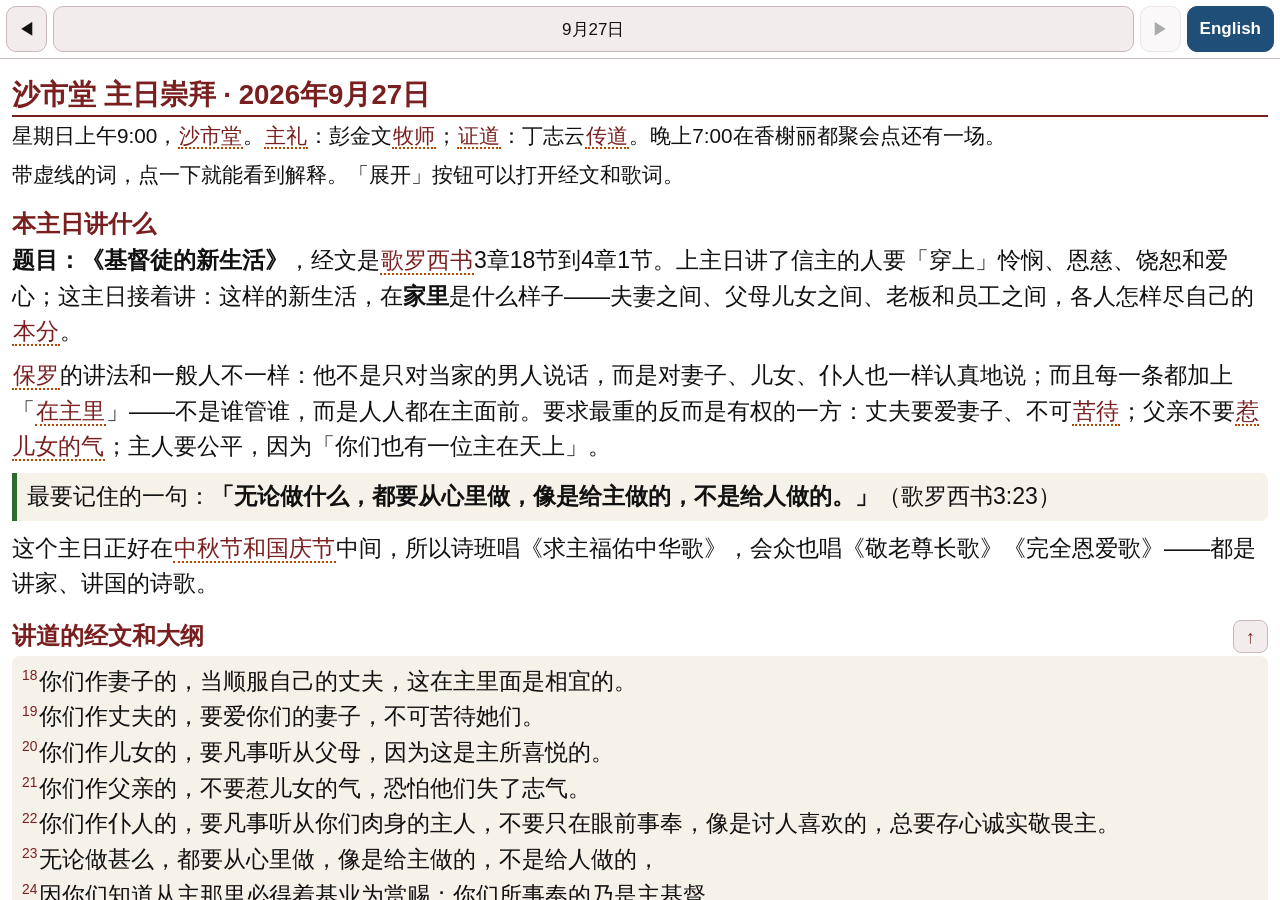
==== church/index.html @ 02067023 "church app: compact top bar (date always visible under large system fonts; single language toggle) C" ====
<!DOCTYPE html>
<html lang="zh-CN"><head><meta charset="utf-8"><meta name="viewport" content="width=device-width, initial-scale=1, viewport-fit=cover">
<title>沙市堂 主日崇拜指南</title><link rel="manifest" href="/church/manifest.webmanifest"><meta name="theme-color" content="#7A1F1F">
<link rel="icon" href="/church/icon-192.png">
<style>
:root{color-scheme:light dark;--fg:#111;--bg:#fff;--sect:#7A1F1F;--en:#1F4E79;--rule:#c9b8b8;--chip:#f3ecec}
@media (prefers-color-scheme:dark){:root{--fg:#e8e8e8;--bg:#121212;--sect:#e39a9a;--en:#8fb8ea;--rule:#5a4444;--chip:#2a2222}}
html,body{height:100%;margin:0;overflow:hidden;background:var(--bg);color:var(--fg);font-family:"PingFang SC","HarmonyOS Sans SC","Noto Sans CJK SC","Helvetica Neue",Arial,sans-serif}
#bar{position:fixed;top:0;left:0;right:0;height:58px;padding:env(safe-area-inset-top,0px) 6px 0;display:flex;align-items:center;gap:6px;border-bottom:1px solid var(--rule);background:var(--bg);font-size:17px;z-index:2;-webkit-text-size-adjust:none;text-size-adjust:none}
#bar button,#bar select{font:inherit;min-height:46px;border:1px solid var(--rule);border-radius:10px;background:var(--chip);color:var(--fg)}
#prev,#next{font-size:18px;padding:0 11px;flex:0 0 auto}
#sel{flex:1 1 auto;min-width:0;width:0;text-align:center;font-weight:bold;color:var(--sect);padding:0 4px;-webkit-appearance:none;appearance:none;white-space:nowrap;overflow:hidden;text-overflow:ellipsis}
#lang{display:flex;flex:0 0 auto}
#lang button{padding:0 12px;font-weight:bold;color:#fff;background:var(--sect);border-color:var(--sect)}
#lang button.toen{background:var(--en);border-color:var(--en)}
#bar button:disabled{opacity:.35}
#f{position:fixed;left:0;right:0;bottom:0;top:calc(58px + env(safe-area-inset-top,0px));width:100%;height:calc(100% - 58px - env(safe-area-inset-top,0px));border:0;background:var(--bg)}
#empty{padding:80px 20px;font-size:22px;text-align:center}
</style></head><body>
<div id="bar"><button id="prev" type="button" aria-label="上一周">◀</button><select id="sel" aria-label="日期"></select><button id="next" type="button" aria-label="下一周">▶</button>
<span id="lang"><button id="lb" type="button">English</button></span></div>
<iframe id="f" title="主日崇拜指南"></iframe>
<script>
var WEEKS=[{"d": "2026-09-27", "en": "2026-09-27-en.html", "zh": "2026-09-27.html"}, {"d": "2026-09-20", "en": "2026-09-20-en.html", "zh": "2026-09-20.html"}];
(function(){
var f=document.getElementById('f'),sel=document.getElementById('sel'),prev=document.getElementById('prev'),next=document.getElementById('next'),
    lb=document.getElementById('lb');
function fmt(d){var p=d.split('-');return (+p[1])+'月'+(+p[2])+'日';}
function pad(n){return (n<10?'0':'')+n;}
function pick(){var t=new Date(),today=t.getFullYear()+'-'+pad(t.getMonth()+1)+'-'+pad(t.getDate());
  var fut=WEEKS.filter(function(w){return w.d>=today;});   /* next Sunday (or today) if its guide is up */
  if(fut.length)return fut[fut.length-1].d;                /* WEEKS is newest-first, so the last future one is the nearest */
  return WEEKS.length?WEEKS[0].d:null;}                    /* otherwise the most recent past Sunday */
function idx(d){for(var i=0;i<WEEKS.length;i++)if(WEEKS[i].d===d)return i;return -1;}
var q=new URLSearchParams(location.search),stored=null;try{stored=localStorage.getItem('lang');}catch(e){}
var lang=q.get('lang')||stored||'zh',cur=(q.get('d')&&idx(q.get('d'))>=0)?q.get('d'):pick();
WEEKS.forEach(function(w){var o=document.createElement('option');o.value=w.d;o.textContent=fmt(w.d);sel.appendChild(o);});
function load(){var w=WEEKS[idx(cur)];if(!w){document.body.innerHTML='<div id="empty">还没有内容。</div>';return;}
  if(lang==='en'&&!w.en)lang='zh';if(lang==='zh'&&!w.zh)lang='en';
  var file=lang==='en'?w.en:w.zh;if(f.getAttribute('src')!=='/church/'+file)f.src='/church/'+file;
  sel.value=cur;lb.textContent=lang==='en'?'中文':'English';lb.className=lang==='en'?'':'toen';lb.disabled=lang==='en'?!w.zh:!w.en;
  prev.disabled=idx(cur)>=WEEKS.length-1;next.disabled=idx(cur)<=0;
  try{localStorage.setItem('lang',lang);}catch(e){}
}
sel.addEventListener('change',function(){cur=sel.value;load();});
prev.addEventListener('click',function(){var i=idx(cur);if(i<WEEKS.length-1){cur=WEEKS[i+1].d;load();}});
next.addEventListener('click',function(){var i=idx(cur);if(i>0){cur=WEEKS[i-1].d;load();}});
lb.addEventListener('click',function(){lang=(lang==='en')?'zh':'en';load();});
load();
})();
</script><script>if("serviceWorker" in navigator){navigator.serviceWorker.register("/church/sw.js").catch(function(){});}</script>
</body></html>
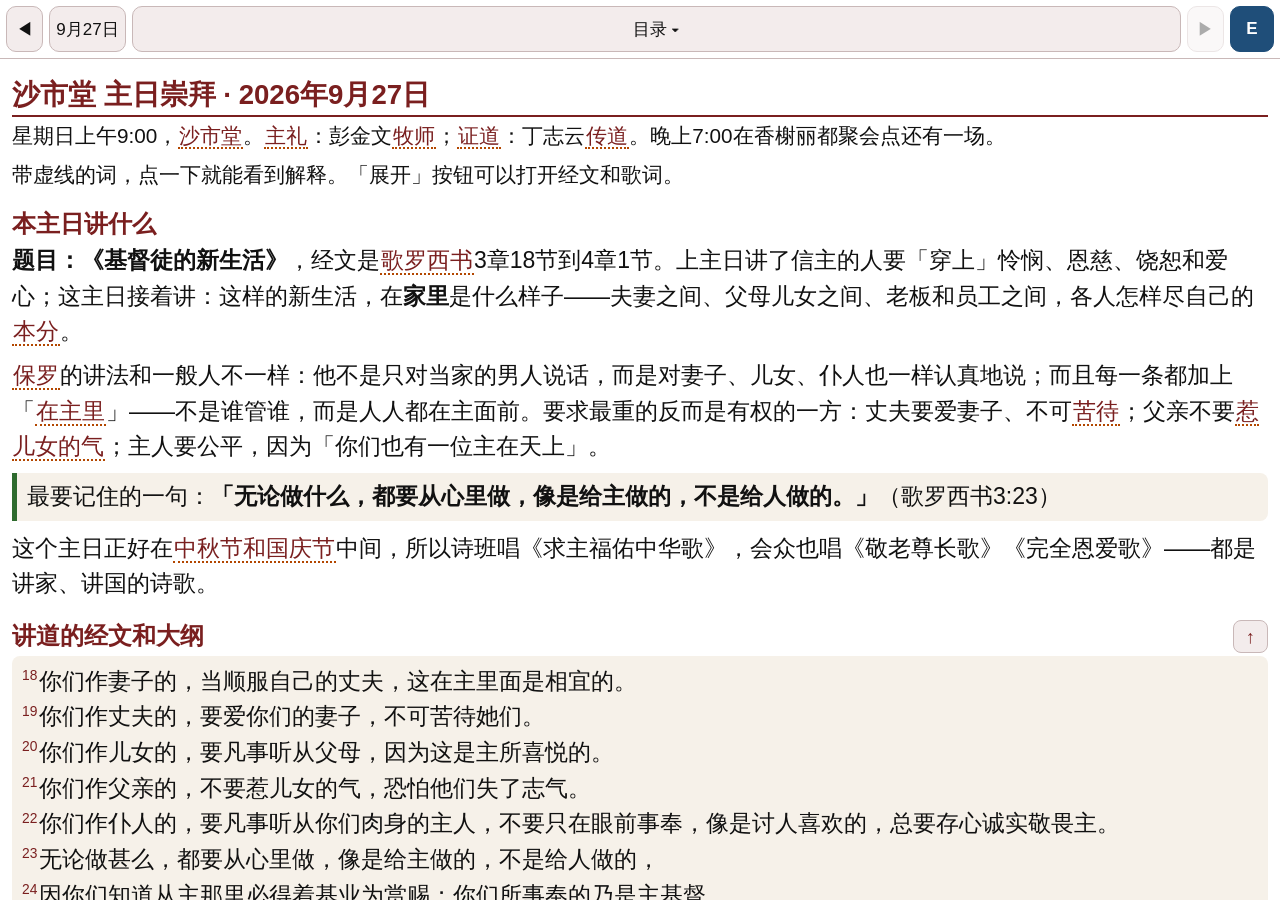
==== commit 60e1eccb: "church app: section dropdown (jump within the page), one-character language button Co-Authored-By: C" ====
--- a/church/index.html
+++ b/church/index.html
@@ -8,23 +8,25 @@
 html,body{height:100%;margin:0;overflow:hidden;background:var(--bg);color:var(--fg);font-family:"PingFang SC","HarmonyOS Sans SC","Noto Sans CJK SC","Helvetica Neue",Arial,sans-serif}
 #bar{position:fixed;top:0;left:0;right:0;height:58px;padding:env(safe-area-inset-top,0px) 6px 0;display:flex;align-items:center;gap:6px;border-bottom:1px solid var(--rule);background:var(--bg);font-size:17px;z-index:2;-webkit-text-size-adjust:none;text-size-adjust:none}
 #bar button,#bar select{font:inherit;min-height:46px;border:1px solid var(--rule);border-radius:10px;background:var(--chip);color:var(--fg)}
-#prev,#next{font-size:18px;padding:0 11px;flex:0 0 auto}
-#sel{flex:1 1 auto;min-width:0;width:0;text-align:center;font-weight:bold;color:var(--sect);padding:0 4px;-webkit-appearance:none;appearance:none;white-space:nowrap;overflow:hidden;text-overflow:ellipsis}
+#prev,#next{font-size:17px;padding:0 9px;flex:0 0 auto}
+#sel,#sec{min-width:0;font-weight:bold;color:var(--sect);padding:0 6px;-webkit-appearance:none;appearance:none;white-space:nowrap;overflow:hidden;text-overflow:ellipsis;text-align:center}
+#sel{flex:0 1 auto;max-width:34%}
+#sec{flex:1 1 auto;width:0;color:var(--fg);font-weight:normal}
 #lang{display:flex;flex:0 0 auto}
-#lang button{padding:0 12px;font-weight:bold;color:#fff;background:var(--sect);border-color:var(--sect)}
+#lang button{padding:0 12px;min-width:44px;font-weight:bold;color:#fff;background:var(--sect);border-color:var(--sect)}
 #lang button.toen{background:var(--en);border-color:var(--en)}
 #bar button:disabled{opacity:.35}
 #f{position:fixed;left:0;right:0;bottom:0;top:calc(58px + env(safe-area-inset-top,0px));width:100%;height:calc(100% - 58px - env(safe-area-inset-top,0px));border:0;background:var(--bg)}
 #empty{padding:80px 20px;font-size:22px;text-align:center}
 </style></head><body>
-<div id="bar"><button id="prev" type="button" aria-label="上一周">◀</button><select id="sel" aria-label="日期"></select><button id="next" type="button" aria-label="下一周">▶</button>
-<span id="lang"><button id="lb" type="button">English</button></span></div>
+<div id="bar"><button id="prev" type="button" aria-label="上一周">◀</button><select id="sel" aria-label="日期"></select><select id="sec" aria-label="章节"></select><button id="next" type="button" aria-label="下一周">▶</button>
+<span id="lang"><button id="lb" type="button" aria-label="语言">E</button></span></div>
 <iframe id="f" title="主日崇拜指南"></iframe>
 <script>
 var WEEKS=[{"d": "2026-09-27", "en": "2026-09-27-en.html", "zh": "2026-09-27.html"}, {"d": "2026-09-20", "en": "2026-09-20-en.html", "zh": "2026-09-20.html"}];
 (function(){
 var f=document.getElementById('f'),sel=document.getElementById('sel'),prev=document.getElementById('prev'),next=document.getElementById('next'),
-    lb=document.getElementById('lb');
+    lb=document.getElementById('lb'),sec=document.getElementById('sec');
 function fmt(d){var p=d.split('-');return (+p[1])+'月'+(+p[2])+'日';}
 function pad(n){return (n<10?'0':'')+n;}
 function pick(){var t=new Date(),today=t.getFullYear()+'-'+pad(t.getMonth()+1)+'-'+pad(t.getDate());
@@ -38,10 +40,19 @@
 function load(){var w=WEEKS[idx(cur)];if(!w){document.body.innerHTML='<div id="empty">还没有内容。</div>';return;}
   if(lang==='en'&&!w.en)lang='zh';if(lang==='zh'&&!w.zh)lang='en';
   var file=lang==='en'?w.en:w.zh;if(f.getAttribute('src')!=='/church/'+file)f.src='/church/'+file;
-  sel.value=cur;lb.textContent=lang==='en'?'中文':'English';lb.className=lang==='en'?'':'toen';lb.disabled=lang==='en'?!w.zh:!w.en;
+  sel.value=cur;lb.textContent=lang==='en'?'中':'E';lb.className=lang==='en'?'':'toen';lb.disabled=lang==='en'?!w.zh:!w.en;
   prev.disabled=idx(cur)>=WEEKS.length-1;next.disabled=idx(cur)<=0;
   try{localStorage.setItem('lang',lang);}catch(e){}
 }
+function buildSections(){sec.innerHTML='';var d=null;try{d=f.contentDocument;}catch(e){}
+  var o=document.createElement('option');o.value='';o.textContent=(lang==='en'?'Sections':'目录')+' ▾';sec.appendChild(o);if(!d)return;
+  var hs=d.querySelectorAll('h1[id],h2[id],h3[id]');for(var i=0;i<hs.length;i++){var h=hs[i],c=h.cloneNode(true),ups=c.querySelectorAll('a');
+    for(var j=0;j<ups.length;j++)ups[j].parentNode.removeChild(ups[j]);
+    var txt=(c.textContent||'').replace(/\s+/g,' ').trim(),k=txt.indexOf(' — ');if(k>8)txt=txt.slice(0,k);if(!txt)continue;
+    var op=document.createElement('option');op.value=h.id;op.textContent=(h.tagName==='H1'?'':'· ')+txt;sec.appendChild(op);}}
+f.addEventListener('load',buildSections);
+sec.addEventListener('change',function(){var id=sec.value;sec.selectedIndex=0;if(!id)return;var d=null;try{d=f.contentDocument;}catch(e){}
+  var el=d&&d.getElementById(id);if(el){el.scrollIntoView({block:'start'});}});
 sel.addEventListener('change',function(){cur=sel.value;load();});
 prev.addEventListener('click',function(){var i=idx(cur);if(i<WEEKS.length-1){cur=WEEKS[i+1].d;load();}});
 next.addEventListener('click',function(){var i=idx(cur);if(i>0){cur=WEEKS[i-1].d;load();}});
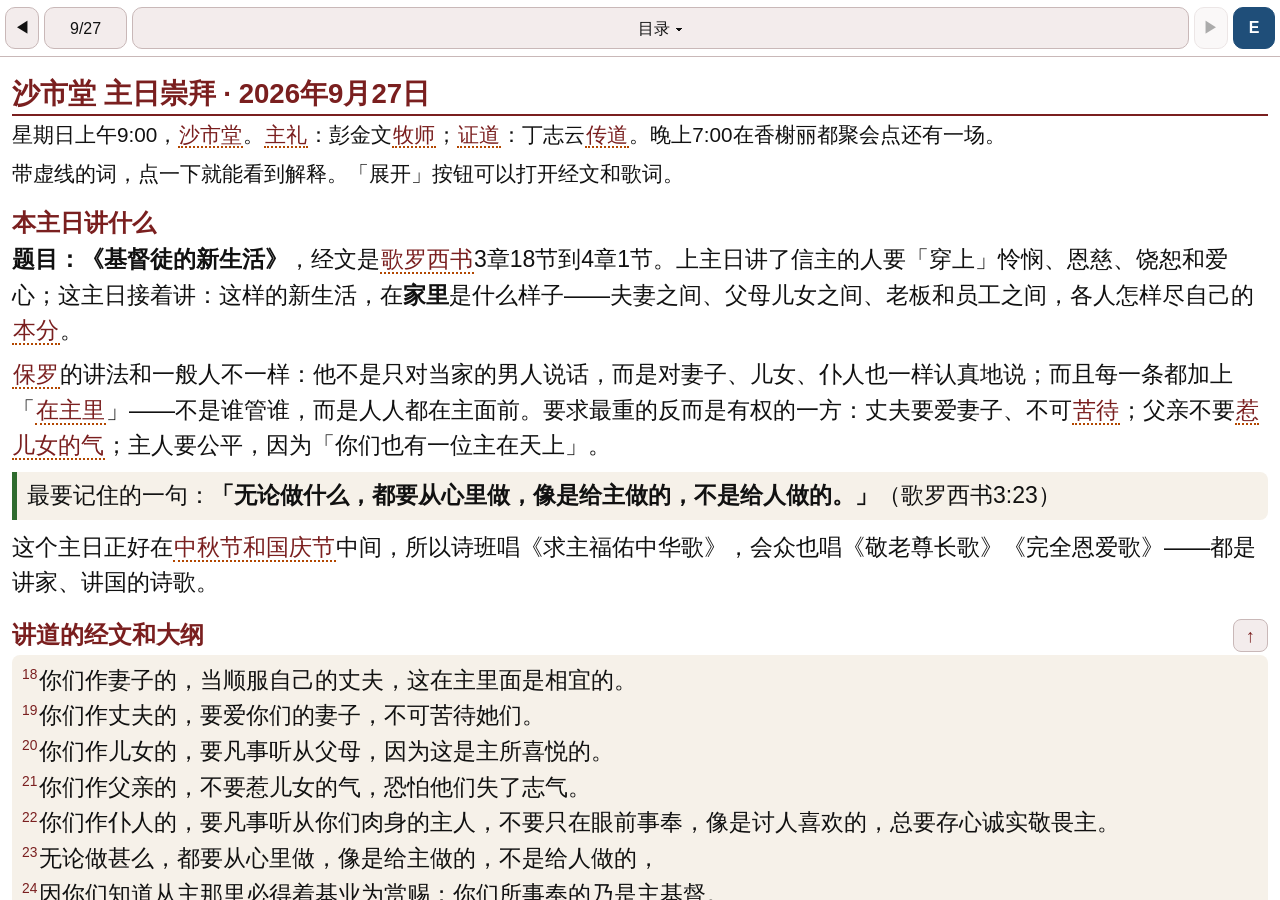
==== commit d55ee80c: "church app: bar fits one row on phones (short date, compact controls) and wraps safely; iframe place" ====
--- a/church/index.html
+++ b/church/index.html
@@ -6,17 +6,17 @@
 :root{color-scheme:light dark;--fg:#111;--bg:#fff;--sect:#7A1F1F;--en:#1F4E79;--rule:#c9b8b8;--chip:#f3ecec}
 @media (prefers-color-scheme:dark){:root{--fg:#e8e8e8;--bg:#121212;--sect:#e39a9a;--en:#8fb8ea;--rule:#5a4444;--chip:#2a2222}}
 html,body{height:100%;margin:0;overflow:hidden;background:var(--bg);color:var(--fg);font-family:"PingFang SC","HarmonyOS Sans SC","Noto Sans CJK SC","Helvetica Neue",Arial,sans-serif}
-#bar{position:fixed;top:0;left:0;right:0;height:58px;padding:env(safe-area-inset-top,0px) 6px 0;display:flex;align-items:center;gap:6px;border-bottom:1px solid var(--rule);background:var(--bg);font-size:17px;z-index:2;-webkit-text-size-adjust:none;text-size-adjust:none}
-#bar button,#bar select{font:inherit;min-height:46px;border:1px solid var(--rule);border-radius:10px;background:var(--chip);color:var(--fg)}
-#prev,#next{font-size:17px;padding:0 9px;flex:0 0 auto}
-#sel,#sec{min-width:0;font-weight:bold;color:var(--sect);padding:0 6px;-webkit-appearance:none;appearance:none;white-space:nowrap;overflow:hidden;text-overflow:ellipsis;text-align:center}
-#sel{flex:0 1 auto;max-width:34%}
-#sec{flex:1 1 auto;width:0;color:var(--fg);font-weight:normal}
+#bar{position:fixed;top:0;left:0;right:0;min-height:50px;padding:calc(3px + env(safe-area-inset-top,0px)) 5px 3px;display:flex;flex-wrap:wrap;align-items:center;gap:4px 5px;border-bottom:1px solid var(--rule);background:var(--bg);font-size:16px;z-index:2;-webkit-text-size-adjust:none;text-size-adjust:none}
+#bar button,#bar select{font:inherit;min-height:42px;border:1px solid var(--rule);border-radius:10px;background:var(--chip);color:var(--fg)}
+#prev,#next{font-size:16px;padding:0 8px;flex:0 0 auto}
+#sel,#sec{min-width:0;font-weight:bold;color:var(--sect);padding:0 4px;-webkit-appearance:none;appearance:none;white-space:nowrap;overflow:hidden;text-overflow:ellipsis;text-align:center}
+#sel{flex:0 0 auto;width:5.2em}
+#sec{flex:1 1 130px;min-width:130px;color:var(--fg);font-weight:normal}
 #lang{display:flex;flex:0 0 auto}
-#lang button{padding:0 12px;min-width:44px;font-weight:bold;color:#fff;background:var(--sect);border-color:var(--sect)}
+#lang button{padding:0 10px;min-width:42px;font-weight:bold;color:#fff;background:var(--sect);border-color:var(--sect)}
 #lang button.toen{background:var(--en);border-color:var(--en)}
 #bar button:disabled{opacity:.35}
-#f{position:fixed;left:0;right:0;bottom:0;top:calc(58px + env(safe-area-inset-top,0px));width:100%;height:calc(100% - 58px - env(safe-area-inset-top,0px));border:0;background:var(--bg)}
+#f{position:fixed;left:0;right:0;bottom:0;top:50px;width:100%;height:calc(100% - 50px);border:0;background:var(--bg)}
 #empty{padding:80px 20px;font-size:22px;text-align:center}
 </style></head><body>
 <div id="bar"><button id="prev" type="button" aria-label="上一周">◀</button><select id="sel" aria-label="日期"></select><select id="sec" aria-label="章节"></select><button id="next" type="button" aria-label="下一周">▶</button>
@@ -27,7 +27,9 @@
 (function(){
 var f=document.getElementById('f'),sel=document.getElementById('sel'),prev=document.getElementById('prev'),next=document.getElementById('next'),
     lb=document.getElementById('lb'),sec=document.getElementById('sec');
-function fmt(d){var p=d.split('-');return (+p[1])+'月'+(+p[2])+'日';}
+function fmt(d){var p=d.split('-');return (+p[1])+'/'+(+p[2]);}
+function fit(){var h=document.getElementById('bar').offsetHeight;f.style.top=h+'px';f.style.height='calc(100% - '+h+'px)';}
+window.addEventListener('resize',fit);window.addEventListener('load',fit);
 function pad(n){return (n<10?'0':'')+n;}
 function pick(){var t=new Date(),today=t.getFullYear()+'-'+pad(t.getMonth()+1)+'-'+pad(t.getDate());
   var fut=WEEKS.filter(function(w){return w.d>=today;});   /* next Sunday (or today) if its guide is up */
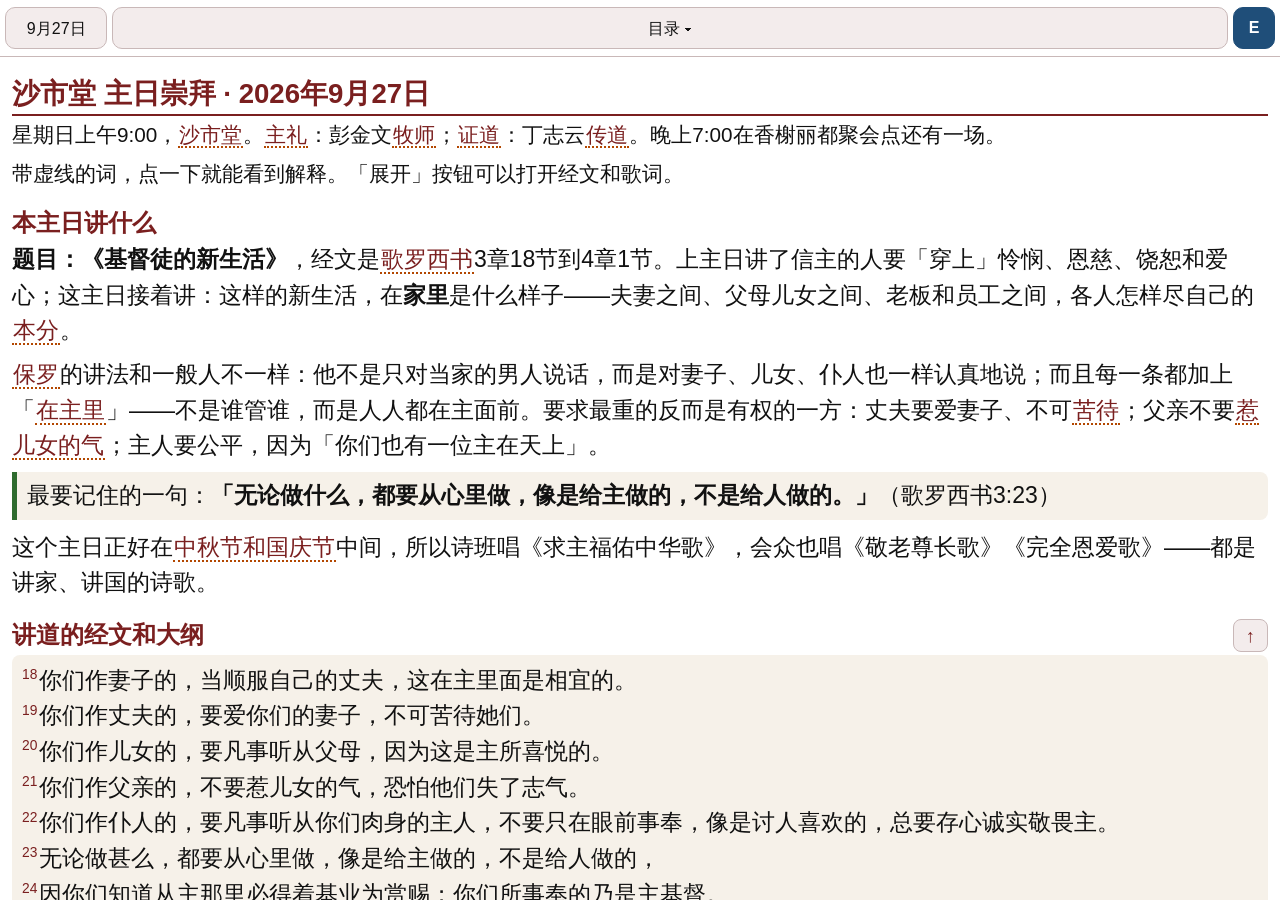
==== commit 6022cc4e: "church app: remove week arrows; bar = date dropdown, section dropdown, language button Co-Authored-B" ====
--- a/church/index.html
+++ b/church/index.html
@@ -8,9 +8,8 @@
 html,body{height:100%;margin:0;overflow:hidden;background:var(--bg);color:var(--fg);font-family:"PingFang SC","HarmonyOS Sans SC","Noto Sans CJK SC","Helvetica Neue",Arial,sans-serif}
 #bar{position:fixed;top:0;left:0;right:0;min-height:50px;padding:calc(3px + env(safe-area-inset-top,0px)) 5px 3px;display:flex;flex-wrap:wrap;align-items:center;gap:4px 5px;border-bottom:1px solid var(--rule);background:var(--bg);font-size:16px;z-index:2;-webkit-text-size-adjust:none;text-size-adjust:none}
 #bar button,#bar select{font:inherit;min-height:42px;border:1px solid var(--rule);border-radius:10px;background:var(--chip);color:var(--fg)}
-#prev,#next{font-size:16px;padding:0 8px;flex:0 0 auto}
 #sel,#sec{min-width:0;font-weight:bold;color:var(--sect);padding:0 4px;-webkit-appearance:none;appearance:none;white-space:nowrap;overflow:hidden;text-overflow:ellipsis;text-align:center}
-#sel{flex:0 0 auto;width:5.2em}
+#sel{flex:0 0 auto;width:6.4em}
 #sec{flex:1 1 130px;min-width:130px;color:var(--fg);font-weight:normal}
 #lang{display:flex;flex:0 0 auto}
 #lang button{padding:0 10px;min-width:42px;font-weight:bold;color:#fff;background:var(--sect);border-color:var(--sect)}
@@ -19,15 +18,15 @@
 #f{position:fixed;left:0;right:0;bottom:0;top:50px;width:100%;height:calc(100% - 50px);border:0;background:var(--bg)}
 #empty{padding:80px 20px;font-size:22px;text-align:center}
 </style></head><body>
-<div id="bar"><button id="prev" type="button" aria-label="上一周">◀</button><select id="sel" aria-label="日期"></select><select id="sec" aria-label="章节"></select><button id="next" type="button" aria-label="下一周">▶</button>
+<div id="bar"><select id="sel" aria-label="日期"></select><select id="sec" aria-label="章节"></select>
 <span id="lang"><button id="lb" type="button" aria-label="语言">E</button></span></div>
 <iframe id="f" title="主日崇拜指南"></iframe>
 <script>
 var WEEKS=[{"d": "2026-09-27", "en": "2026-09-27-en.html", "zh": "2026-09-27.html"}, {"d": "2026-09-20", "en": "2026-09-20-en.html", "zh": "2026-09-20.html"}];
 (function(){
-var f=document.getElementById('f'),sel=document.getElementById('sel'),prev=document.getElementById('prev'),next=document.getElementById('next'),
+var f=document.getElementById('f'),sel=document.getElementById('sel'),
     lb=document.getElementById('lb'),sec=document.getElementById('sec');
-function fmt(d){var p=d.split('-');return (+p[1])+'/'+(+p[2]);}
+function fmt(d){var p=d.split('-');return (+p[1])+'月'+(+p[2])+'日';}
 function fit(){var h=document.getElementById('bar').offsetHeight;f.style.top=h+'px';f.style.height='calc(100% - '+h+'px)';}
 window.addEventListener('resize',fit);window.addEventListener('load',fit);
 function pad(n){return (n<10?'0':'')+n;}
@@ -43,7 +42,6 @@
   if(lang==='en'&&!w.en)lang='zh';if(lang==='zh'&&!w.zh)lang='en';
   var file=lang==='en'?w.en:w.zh;if(f.getAttribute('src')!=='/church/'+file)f.src='/church/'+file;
   sel.value=cur;lb.textContent=lang==='en'?'中':'E';lb.className=lang==='en'?'':'toen';lb.disabled=lang==='en'?!w.zh:!w.en;
-  prev.disabled=idx(cur)>=WEEKS.length-1;next.disabled=idx(cur)<=0;
   try{localStorage.setItem('lang',lang);}catch(e){}
 }
 function buildSections(){sec.innerHTML='';var d=null;try{d=f.contentDocument;}catch(e){}
@@ -56,8 +54,6 @@
 sec.addEventListener('change',function(){var id=sec.value;sec.selectedIndex=0;if(!id)return;var d=null;try{d=f.contentDocument;}catch(e){}
   var el=d&&d.getElementById(id);if(el){el.scrollIntoView({block:'start'});}});
 sel.addEventListener('change',function(){cur=sel.value;load();});
-prev.addEventListener('click',function(){var i=idx(cur);if(i<WEEKS.length-1){cur=WEEKS[i+1].d;load();}});
-next.addEventListener('click',function(){var i=idx(cur);if(i>0){cur=WEEKS[i-1].d;load();}});
 lb.addEventListener('click',function(){lang=(lang==='en')?'zh':'en';load();});
 load();
 })();
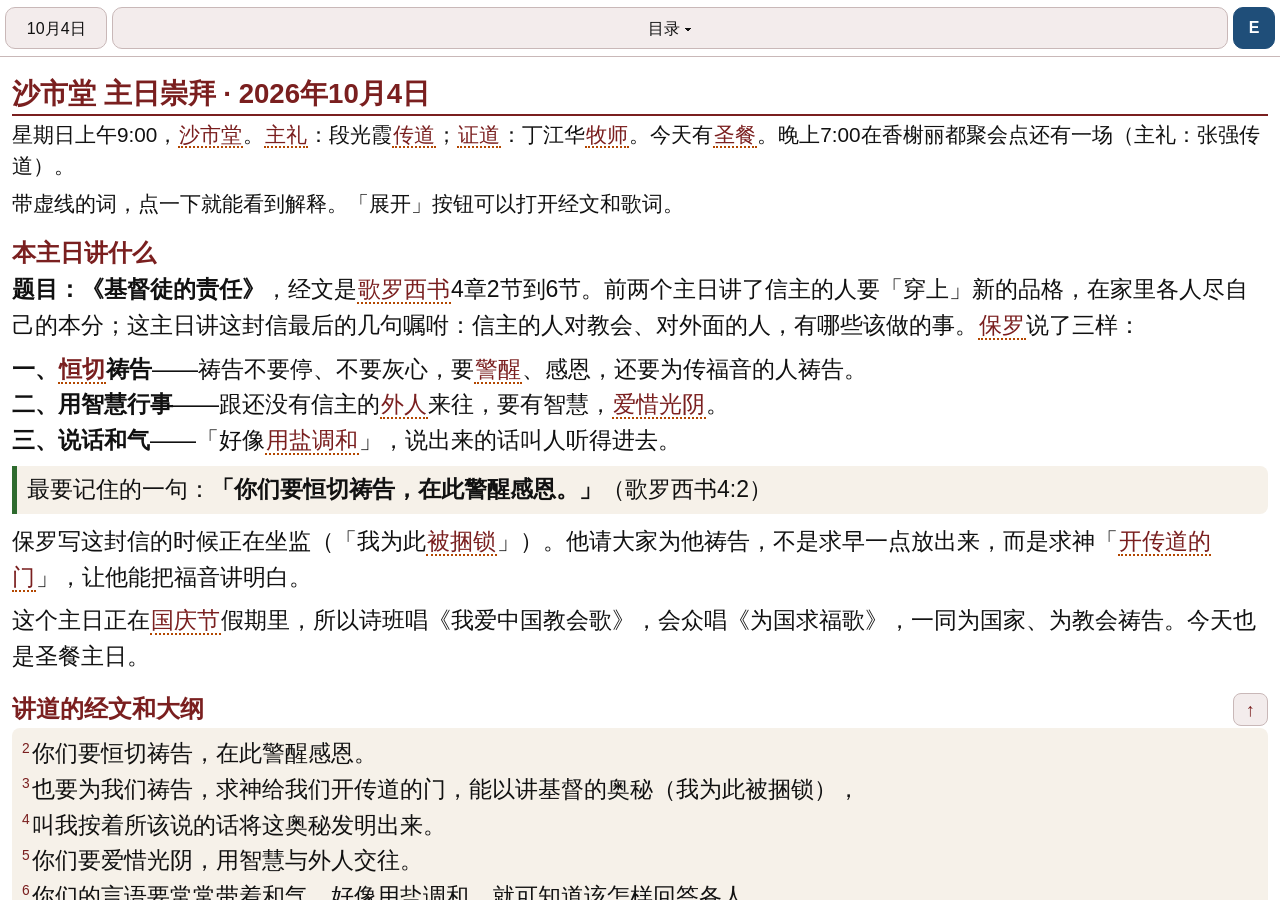
==== commit eb4fad6b: "church: add 2026-10-04 worship guides (zh + en) Co-Authored-By: Claude Fable 5.1 <noreply@anthropic." ====
--- a/church/index.html
+++ b/church/index.html
@@ -17,12 +17,21 @@
 #bar button:disabled{opacity:.35}
 #f{position:fixed;left:0;right:0;bottom:0;top:50px;width:100%;height:calc(100% - 50px);border:0;background:var(--bg)}
 #empty{padding:80px 20px;font-size:22px;text-align:center}
+#gl{position:fixed;left:0;right:0;bottom:0;z-index:9;max-height:50vh;overflow:auto;background:var(--bg);color:var(--fg);border-top:3px solid #B34700;box-shadow:0 -4px 18px rgba(0,0,0,.28);padding:8px 16px calc(14px + env(safe-area-inset-bottom,0px)) 16px;font-size:19px;line-height:1.4;font-family:"Helvetica Neue",Helvetica,Arial,"PingFang SC","HarmonyOS Sans SC","Noto Sans CJK SC",sans-serif}
+#gl .gh,#gl .h{width:48px;height:5px;border-radius:3px;background:var(--rule);margin:0 auto 8px}
+#gl .gw,#gl .t1{font-size:26px;font-weight:bold}
+#gl .gp{color:var(--en);font-weight:normal;font-size:20px;margin-left:4px}
+#gl .gd{margin-top:3px}
+#gl .gc{margin-top:8px;font-size:16px;opacity:.85;display:flex;flex-wrap:wrap;gap:3px 14px}
+#gl .gk{margin-top:10px;padding:8px 10px;border-radius:8px;background:var(--chip);font-size:17px;line-height:1.35}
+#gl .gx,#gl .x{display:block;width:100%;margin:12px 0 0;padding:12px;font:inherit;font-size:20px;font-weight:bold;border:1px solid var(--rule);border-radius:10px;background:var(--chip);color:var(--sect)}
 </style></head><body>
-<div id="bar"><select id="sel" aria-label="日期"></select><select id="sec" aria-label="章节"></select>
+<div id="bar"><select id="sel" aria-label="日期" autocomplete="off"></select><select id="sec" aria-label="章节" autocomplete="off"></select>
 <span id="lang"><button id="lb" type="button" aria-label="语言">E</button></span></div>
 <iframe id="f" title="主日崇拜指南"></iframe>
+<div id="gl" hidden></div>
 <script>
-var WEEKS=[{"d": "2026-09-27", "en": "2026-09-27-en.html", "zh": "2026-09-27.html"}, {"d": "2026-09-20", "en": "2026-09-20-en.html", "zh": "2026-09-20.html"}];
+var WEEKS=[{"d": "2026-10-04", "en": "2026-10-04-en.html", "zh": "2026-10-04.html"}, {"d": "2026-09-27", "en": "2026-09-27-en.html", "zh": "2026-09-27.html"}, {"d": "2026-09-20", "en": "2026-09-20-en.html", "zh": "2026-09-20.html"}];
 (function(){
 var f=document.getElementById('f'),sel=document.getElementById('sel'),
     lb=document.getElementById('lb'),sec=document.getElementById('sec');
@@ -40,19 +49,33 @@
 WEEKS.forEach(function(w){var o=document.createElement('option');o.value=w.d;o.textContent=fmt(w.d);sel.appendChild(o);});
 function load(){var w=WEEKS[idx(cur)];if(!w){document.body.innerHTML='<div id="empty">还没有内容。</div>';return;}
   if(lang==='en'&&!w.en)lang='zh';if(lang==='zh'&&!w.zh)lang='en';
-  var file=lang==='en'?w.en:w.zh;if(f.getAttribute('src')!=='/church/'+file)f.src='/church/'+file;
+  var file=lang==='en'?w.en:w.zh;if(f.getAttribute('src')!=='/church/'+file)f.src='/church/'+file;watchSections();
   sel.value=cur;lb.textContent=lang==='en'?'中':'E';lb.className=lang==='en'?'':'toen';lb.disabled=lang==='en'?!w.zh:!w.en;
   try{localStorage.setItem('lang',lang);}catch(e){}
 }
 function buildSections(){sec.innerHTML='';var d=null;try{d=f.contentDocument;}catch(e){}
-  var o=document.createElement('option');o.value='';o.textContent=(lang==='en'?'Sections':'目录')+' ▾';sec.appendChild(o);if(!d)return;
-  var hs=d.querySelectorAll('h1[id],h2[id],h3[id]');for(var i=0;i<hs.length;i++){var h=hs[i],c=h.cloneNode(true),ups=c.querySelectorAll('a');
+  var o=document.createElement('option');o.value='';o.textContent=(lang==='en'?'Sections':'目录')+' ▾';sec.appendChild(o);
+  var n=0;if(d){var hs=d.querySelectorAll('h1[id],h2[id],h3[id]');for(var i=0;i<hs.length;i++){var h=hs[i],c=h.cloneNode(true),ups=c.querySelectorAll('a');
     for(var j=0;j<ups.length;j++)ups[j].parentNode.removeChild(ups[j]);
     var txt=(c.textContent||'').replace(/\s+/g,' ').trim(),k=txt.indexOf(' — ');if(k>8)txt=txt.slice(0,k);if(!txt)continue;
-    var op=document.createElement('option');op.value=h.id;op.textContent=(h.tagName==='H1'?'':'· ')+txt;sec.appendChild(op);}}
-f.addEventListener('load',buildSections);
+    var op=document.createElement('option');op.value=h.id;op.textContent=(h.tagName==='H1'?'':'· ')+txt;sec.appendChild(op);n++;}}
+  sec.selectedIndex=0;return n;}
+var secTimer=null;
+function watchSections(){if(secTimer)clearInterval(secTimer);var tries=0;secTimer=setInterval(function(){tries++;var ready=false;
+  try{var d=f.contentDocument;ready=!!(d&&d.readyState==='complete'&&d.querySelector('h1[id],h2[id],h3[id]'));}catch(e){}
+  if(ready||tries>60){buildSections();clearInterval(secTimer);secTimer=null;}},250);}
+f.addEventListener('load',function(){buildSections();watchSections();});
+window.addEventListener('pageshow',function(){buildSections();watchSections();});
+sec.addEventListener('focus',function(){if(sec.options.length<2)buildSections();});
+sec.addEventListener('touchstart',function(){if(sec.options.length<2)buildSections();},{passive:true});
 sec.addEventListener('change',function(){var id=sec.value;sec.selectedIndex=0;if(!id)return;var d=null;try{d=f.contentDocument;}catch(e){}
   var el=d&&d.getElementById(id);if(el){el.scrollIntoView({block:'start'});}});
+var gl=document.getElementById('gl');
+function glClose(){gl.hidden=true;try{f.contentWindow.postMessage({type:'gloss-closed'},'*');}catch(e){}}
+window.addEventListener('message',function(ev){var d=ev.data;if(!d||!d.type)return;
+  if(d.type==='gloss'){gl.innerHTML=d.html;gl.hidden=false;gl.scrollTop=0;}
+  else if(d.type==='gloss-close'){gl.hidden=true;}});
+gl.addEventListener('click',function(ev){var b=ev.target.closest?ev.target.closest('.gx,.x'):null;if(b)glClose();});
 sel.addEventListener('change',function(){cur=sel.value;load();});
 lb.addEventListener('click',function(){lang=(lang==='en')?'zh':'en';load();});
 load();
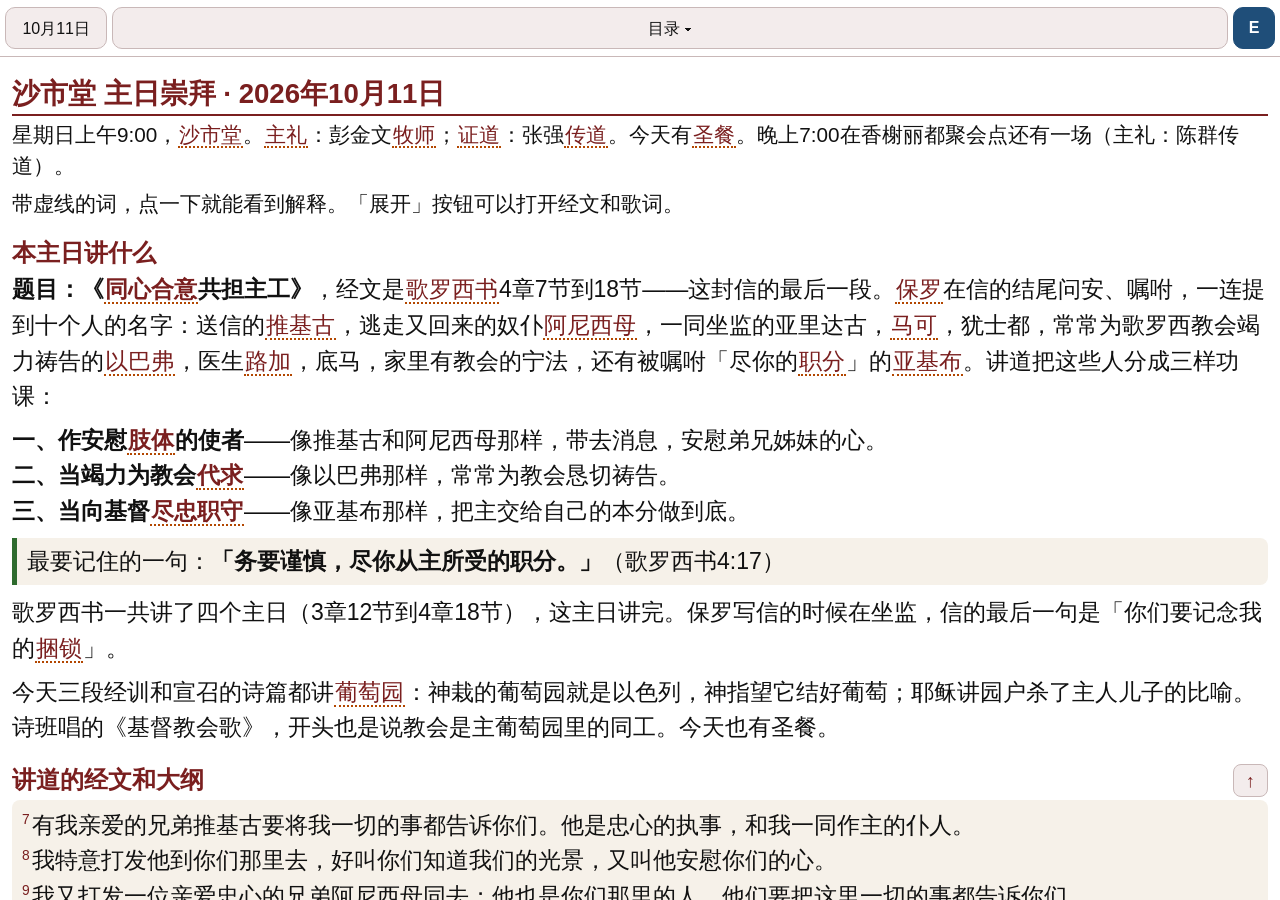
==== commit 9a02cc26: "church: add 2026-10-11 worship guides (zh + en) Co-Authored-By: Claude Fable 5.1 <noreply@anthropic." ====
--- a/church/index.html
+++ b/church/index.html
@@ -31,7 +31,7 @@
 <iframe id="f" title="主日崇拜指南"></iframe>
 <div id="gl" hidden></div>
 <script>
-var WEEKS=[{"d": "2026-10-04", "en": "2026-10-04-en.html", "zh": "2026-10-04.html"}, {"d": "2026-09-27", "en": "2026-09-27-en.html", "zh": "2026-09-27.html"}, {"d": "2026-09-20", "en": "2026-09-20-en.html", "zh": "2026-09-20.html"}];
+var WEEKS=[{"d": "2026-10-11", "en": "2026-10-11-en.html", "zh": "2026-10-11.html"}, {"d": "2026-10-04", "en": "2026-10-04-en.html", "zh": "2026-10-04.html"}, {"d": "2026-09-27", "en": "2026-09-27-en.html", "zh": "2026-09-27.html"}, {"d": "2026-09-20", "en": "2026-09-20-en.html", "zh": "2026-09-20.html"}];
 (function(){
 var f=document.getElementById('f'),sel=document.getElementById('sel'),
     lb=document.getElementById('lb'),sec=document.getElementById('sec');
